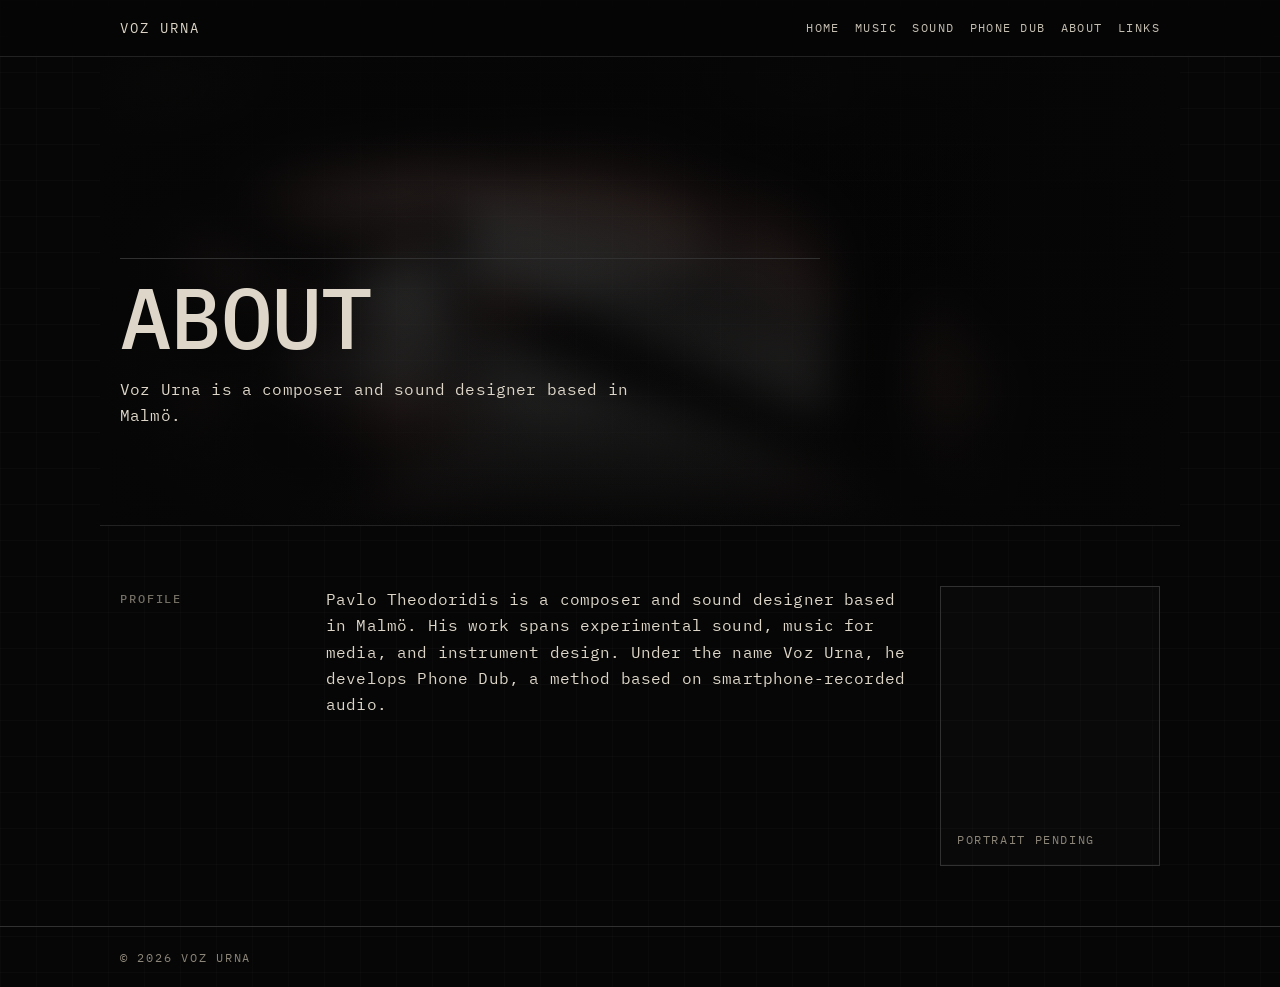
==== about.html @ 09367c6f "Update site pages and embeds" ====
<!DOCTYPE html>
<html lang="en">
  <head>
    <meta charset="UTF-8" />
    <meta name="viewport" content="width=device-width, initial-scale=1.0" />
    <title>About — Voz Urna</title>
    <link rel="stylesheet" href="style.css" />
    <link rel="icon" type="image/png" href="vozurna_web_images/favicon.png" />
    <link rel="apple-touch-icon" href="vozurna_web_images/favicon.png" />
  </head>
  <body>
    <div class="site">
      <header>
        <nav class="nav">
          <a class="brand" href="index.html">Voz Urna</a>
          <div class="nav-links">
            <a href="index.html">Home</a>
            <a href="music.html">Music</a>
            <a href="sound.html">Sound</a>
            <a href="phonedub.html">Phone Dub</a>
            <a href="about.html">About</a>
            <a href="index.html#links">Links</a>
          </div>
        </nav>
      </header>

      <main>
        <section class="hero page-hero" id="top">
          <div class="hero-inner">
            <div class="hero-panel">
              <!-- <p class="eyebrow">composer / sound designer / malmo</p> -->
              <h1>About</h1>
              <p class="lead">
                Voz Urna is a composer and sound designer based in Malmö.
              </p>
            </div>
          </div>
        </section>

        <section class="section">
          <div class="block">
            <h2>Profile</h2>
            <div class="about-layout">
              <div>
                <p>
                  Pavlo Theodoridis is a composer and sound designer based in Malmö. His work spans experimental sound, music for media, and instrument design. Under the name Voz Urna, he develops Phone Dub, a method based on smartphone-recorded audio.
                </p>
              </div>
              <div class="portrait-placeholder" aria-label="Portrait placeholder">
                <span>Portrait pending</span>
              </div>
            </div>
          </div>
        </section>
      </main>

      <footer>
        <div class="footer-inner">© 2026 Voz Urna</div>
      </footer>
    </div>
  </body>
</html>
---- style.css ----
@import url('https://fonts.googleapis.com/css2?family=IBM+Plex+Mono:wght@400;500&display=swap');

:root {
  --bg: #060606;
  --bg-soft: #0d0d0d;
  --panel: #101010;
  --text: #ddd6c9;
  --muted: #8c8579;
  --line: #222222;
  --line-strong: #313131;
  --accent: #efe7d8;
}

* {
  box-sizing: border-box;
}

html {
  scroll-behavior: smooth;
}

body {
  margin: 0;
  background: var(--bg);
  color: var(--text);
  font-family: "IBM Plex Mono", monospace;
  line-height: 1.65;
  letter-spacing: 0.01em;
  background-image:
    linear-gradient(to bottom, rgba(255,255,255,0.02) 1px, transparent 1px),
    linear-gradient(to right, rgba(255,255,255,0.015) 1px, transparent 1px);
  background-size: 100% 36px, 36px 100%;
}

a {
  color: var(--accent);
  text-decoration: none;
}

a:hover {
  color: white;
}

.site {
  min-height: 100vh;
  display: flex;
  flex-direction: column;
}

header {
  position: sticky;
  top: 0;
  z-index: 20;
  background: rgba(6, 6, 6, 0.86);
  backdrop-filter: blur(6px);
  border-bottom: 1px solid var(--line);
}

.nav {
  max-width: 1080px;
  margin: 0 auto;
  padding: 1rem 1.25rem;
  display: flex;
  justify-content: space-between;
  align-items: center;
  gap: 1rem;
}

.brand {
  font-size: 0.9rem;
  text-transform: uppercase;
  letter-spacing: 0.14em;
  opacity: 0.92;
}

.nav-links {
  display: flex;
  flex-wrap: wrap;
  gap: 0.95rem;
  font-size: 0.74rem;
  text-transform: uppercase;
  letter-spacing: 0.12em;
  opacity: 0.82;
}

main {
  flex: 1;
}

.hero,
.section {
  max-width: 1080px;
  margin: 0 auto;
  padding: 3.75rem 1.25rem;
}

.hero {
  min-height: 68vh;
  display: flex;
  align-items: flex-end;
  padding-top: 6rem;
  padding-bottom: 5rem;
  position: relative;
  overflow: hidden;
  isolation: isolate;
}

.hero::before {
  content: "";
  position: absolute;
  inset: 0;
  background-image: url("vozurna_web_images/retrospectralcover.png");
  background-size: cover;
  background-position: center center;
  background-repeat: no-repeat;
  filter: blur(20px);
  transform: scale(1.12);
  opacity: 0.22;
  z-index: -3;
}

.hero::after {
  content: "";
  position: absolute;
  inset: 0;
  background:
    linear-gradient(to right,
      rgba(6, 6, 6, 0.98) 0%,
      rgba(6, 6, 6, 0.56) 14%,
      rgba(6, 6, 6, 0.14) 28%,
      rgba(6, 6, 6, 0.14) 72%,
      rgba(6, 6, 6, 0.56) 86%,
      rgba(6, 6, 6, 0.98) 100%
    ),
    linear-gradient(to bottom,
      rgba(6, 6, 6, 0.8) 0%,
      rgba(6, 6, 6, 0.24) 30%,
      rgba(6, 6, 6, 0.38) 75%,
      rgba(6, 6, 6, 0.92) 100%
    );
  z-index: -2;
}

.hero-inner {
  width: 100%;
  max-width: 760px;
  position: relative;
  z-index: 1;
}

.hero-panel {
  border-top: 1px solid var(--line-strong);
  padding-top: 1rem;
  max-width: 700px;
}

.eyebrow,
h2,
.footer-inner {
  color: var(--muted);
}

.eyebrow {
  margin: 0 0 1rem 0;
  font-size: 0.76rem;
  text-transform: uppercase;
  letter-spacing: 0.18em;
}

h1,
h2 {
  margin: 0 0 1rem 0;
}

h1 {
  font-size: clamp(2.6rem, 8vw, 5.4rem);
  line-height: 0.98;
  text-transform: uppercase;
  letter-spacing: -0.02em;
  margin-bottom: 1rem;
  font-weight: 500;
}

h2 {
  font-size: 0.74rem;
  text-transform: uppercase;
  letter-spacing: 0.16em;
  padding-top: 0.2rem;
  font-weight: 500;
  color: var(--muted);
  opacity: 0.82;
}

p {
  margin: 0 0 1rem 0;
  max-width: 65ch;
}

.lead {
  font-size: 1rem;
  max-width: 56ch;
}

.muted {
  color: var(--muted);
}

.section {
  border-top: 1px solid var(--line);
}

.about-section {
  border-top: none;
  padding-top: 6rem;
}

.block {
  display: grid;
  grid-template-columns: 170px 1fr;
  gap: 2.25rem;
}

.music-list,
.link-list,
.work-list {
  display: grid;
  gap: 0.9rem;
}

.music-item,
.link-list a,
.work-item {
  padding-top: 0.15rem;
}

.music-item,
.work-item {
  border-bottom: 1px solid var(--line);
  padding-bottom: 0.9rem;
}

.embed-item {
  padding-top: 0.6rem;
  padding-bottom: 1.2rem;
}

.embed-item iframe {
  display: block;
  max-width: 100%;
}

.music-item:last-child,
.work-item:last-child {
  border-bottom: none;
  padding-bottom: 0;
}

.work-title {
  margin: 0 0 0.35rem 0;
  text-transform: uppercase;
  letter-spacing: 0.12em;
  font-size: 0.82rem;
}

.about-layout {
  display: grid;
  grid-template-columns: minmax(0, 1fr) 220px;
  gap: 2rem;
  align-items: start;
}

.portrait-placeholder {
  min-height: 280px;
  border: 1px solid var(--line-strong);
  background: rgba(255, 255, 255, 0.01);
  display: flex;
  align-items: flex-end;
  padding: 1rem;
}

.portrait-placeholder span {
  color: var(--muted);
  font-size: 0.72rem;
  text-transform: uppercase;
  letter-spacing: 0.14em;
}

.terminal-note {
  margin-top: 1.2rem;
  padding-top: 0.8rem;
  border-top: 1px solid var(--line);
  color: var(--muted);
  font-size: 0.78rem;
  opacity: 0.72;
}

footer {
  border-top: 1px solid var(--line-strong);
}

.footer-inner {
  max-width: 1080px;
  margin: 0 auto;
  padding: 1.25rem;
  font-size: 0.78rem;
  text-transform: uppercase;
  letter-spacing: 0.14em;
}

.archive-map {
  --archive-gap: 1rem;
  --archive-half-gap: 0.5rem;
  --archive-quarter-gap: 0.25rem;
  position: relative;
  margin-top: 2rem;
}

.archive-lines {
  position: absolute;
  inset: 0;
  z-index: 0;
  pointer-events: none;
}

.line {
  position: absolute;
  background: rgba(255, 255, 255, 0.07);
}

.line-top {
  top: calc(25% - var(--archive-quarter-gap));
  left: calc(50% - var(--archive-half-gap));
  width: var(--archive-gap);
  height: 1px;
}

.line-left {
  top: calc(50% - var(--archive-half-gap));
  left: calc(25% - var(--archive-quarter-gap));
  width: 1px;
  height: var(--archive-gap);
}

.line-right {
  top: calc(50% - var(--archive-half-gap));
  left: calc(75% + var(--archive-quarter-gap));
  width: 1px;
  height: var(--archive-gap);
}

.line-bottom {
  top: calc(75% + var(--archive-quarter-gap));
  left: calc(50% - var(--archive-half-gap));
  width: var(--archive-gap);
  height: 1px;
}

.archive-grid {
  position: relative;
  z-index: 1;
  display: grid;
  grid-template-columns: repeat(2, minmax(0, 1fr));
  gap: var(--archive-gap);
}

.work-block {
  padding-top: 0.2rem;
  padding-bottom: 1.2rem;
  border-bottom: 1px solid var(--line);
}

.work-block:last-child {
  border-bottom: none;
  padding-bottom: 0;
}

.work-block h3 {
  margin: 0 0 0.5rem 0;
  font-size: 1rem;
  font-weight: 500;
}

.embed-frame {
  margin-top: 1rem;
  max-width: 760px;
}

.soundcloud-embed iframe {
  display: block;
  border: 0;
}

@media (max-width: 720px) {
  .nav {
    flex-direction: column;
    align-items: flex-start;
  }

  .nav-links {
    gap: 0.8rem 1rem;
  }

  .hero,
  .section {
    padding: 3rem 1.25rem;
  }

  .hero {
    min-height: 58vh;
    padding-top: 5rem;
  }

  .block {
    grid-template-columns: 1fr;
    gap: 0.9rem;
  }

  h1 {
    font-size: clamp(3.4rem, 20vw, 6rem);
  }

  .embed-item iframe {
    width: 100%;
    height: 470px;
  }

  .archive-grid {
    grid-template-columns: 1fr;
  }

  .archive-lines {
    display: none;
  }

  .about-layout {
    grid-template-columns: 1fr;
  }

  .portrait-placeholder {
    min-height: 220px;
  }
}

/* Phone Dub page */

.page-hero {
  min-height: 52vh;
}

.archive-block {
  align-items: start;
}

.archive-zone {
  min-height: 220px;
  padding: 1.15rem;
  border: 1px solid var(--line-strong);
  background: rgba(255, 255, 255, 0.01);
  display: flex;
  flex-direction: column;
  justify-content: space-between;
}

.zone-label {
  margin: 0;
  font-size: 0.9rem;
  text-transform: uppercase;
  letter-spacing: 0.14em;
}

.zone-note {
  margin: 0;
  max-width: 24ch;
  color: var(--muted);
  font-size: 0.78rem;
  line-height: 1.5;
}

@media (max-width: 720px) {
  .archive-zone {
    min-height: 160px;
  }
}
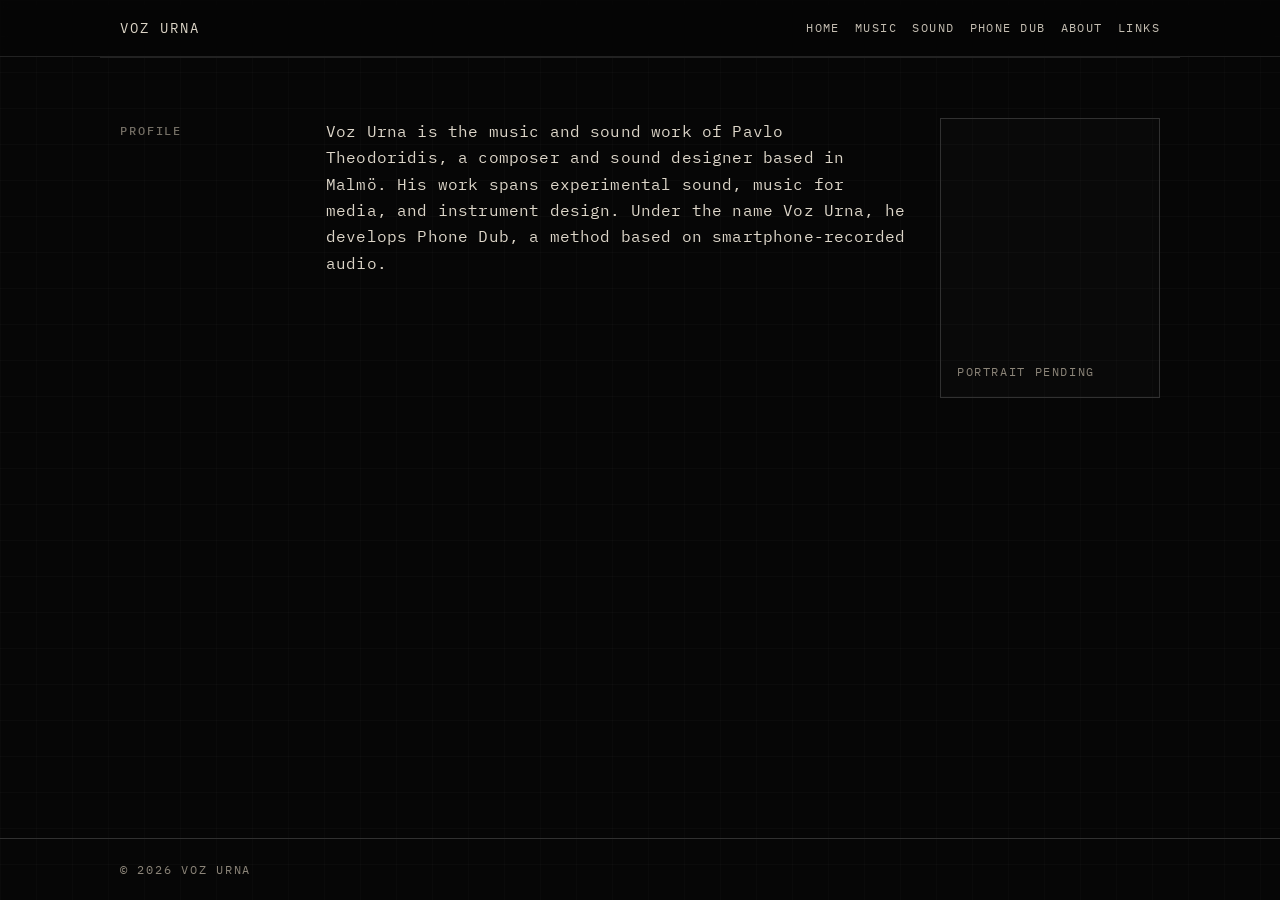
==== commit a526ae17: "Update site pages and embeds" ====
--- a/about.html
+++ b/about.html
@@ -25,25 +25,13 @@
       </header>
 
       <main>
-        <section class="hero page-hero" id="top">
-          <div class="hero-inner">
-            <div class="hero-panel">
-              <!-- <p class="eyebrow">composer / sound designer / malmo</p> -->
-              <h1>About</h1>
-              <p class="lead">
-                Voz Urna is a composer and sound designer based in Malmö.
-              </p>
-            </div>
-          </div>
-        </section>
-
         <section class="section">
           <div class="block">
             <h2>Profile</h2>
             <div class="about-layout">
               <div>
                 <p>
-                  Pavlo Theodoridis is a composer and sound designer based in Malmö. His work spans experimental sound, music for media, and instrument design. Under the name Voz Urna, he develops Phone Dub, a method based on smartphone-recorded audio.
+                  Voz Urna is the music and sound work of Pavlo Theodoridis, a composer and sound designer based in Malmö. His work spans experimental sound, music for media, and instrument design. Under the name Voz Urna, he develops Phone Dub, a method based on smartphone-recorded audio.
                 </p>
               </div>
               <div class="portrait-placeholder" aria-label="Portrait placeholder">
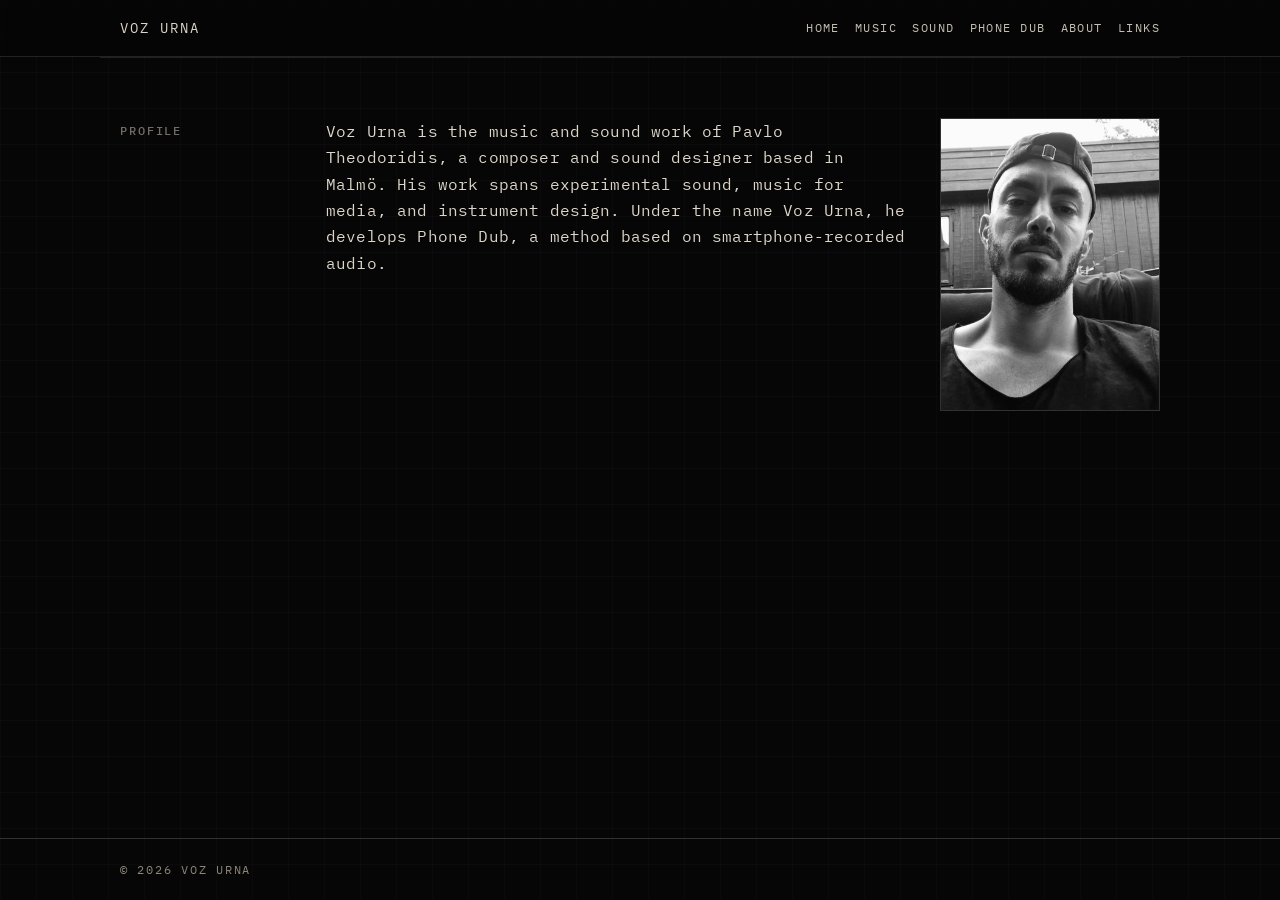
==== commit 5516a45c: "Add profile portrait to About page" ====
--- a/about.html
+++ b/about.html
@@ -34,9 +34,9 @@
                   Voz Urna is the music and sound work of Pavlo Theodoridis, a composer and sound designer based in Malmö. His work spans experimental sound, music for media, and instrument design. Under the name Voz Urna, he develops Phone Dub, a method based on smartphone-recorded audio.
                 </p>
               </div>
-              <div class="portrait-placeholder" aria-label="Portrait placeholder">
-                <span>Portrait pending</span>
-              </div>
+              <div class="portrait-frame">
+  <img src="vozurna_web_images/portrait.jpg" alt="Portrait of Pavlo Theodoridis" class="portrait-image" />
+</div>
             </div>
           </div>
         </section>
--- a/style.css
+++ b/style.css
@@ -285,6 +285,21 @@
   letter-spacing: 0.14em;
 }
 
+.portrait-frame {
+  border: 1px solid var(--line-strong);
+  overflow: hidden;
+  aspect-ratio: 3 / 4;
+  background: rgba(255, 255, 255, 0.01);
+}
+
+.portrait-image {
+  display: block;
+  width: 100%;
+  height: 100%;
+  object-fit: cover;
+  filter: grayscale(100%);
+}
+
 .terminal-note {
   margin-top: 1.2rem;
   padding-top: 0.8rem;
